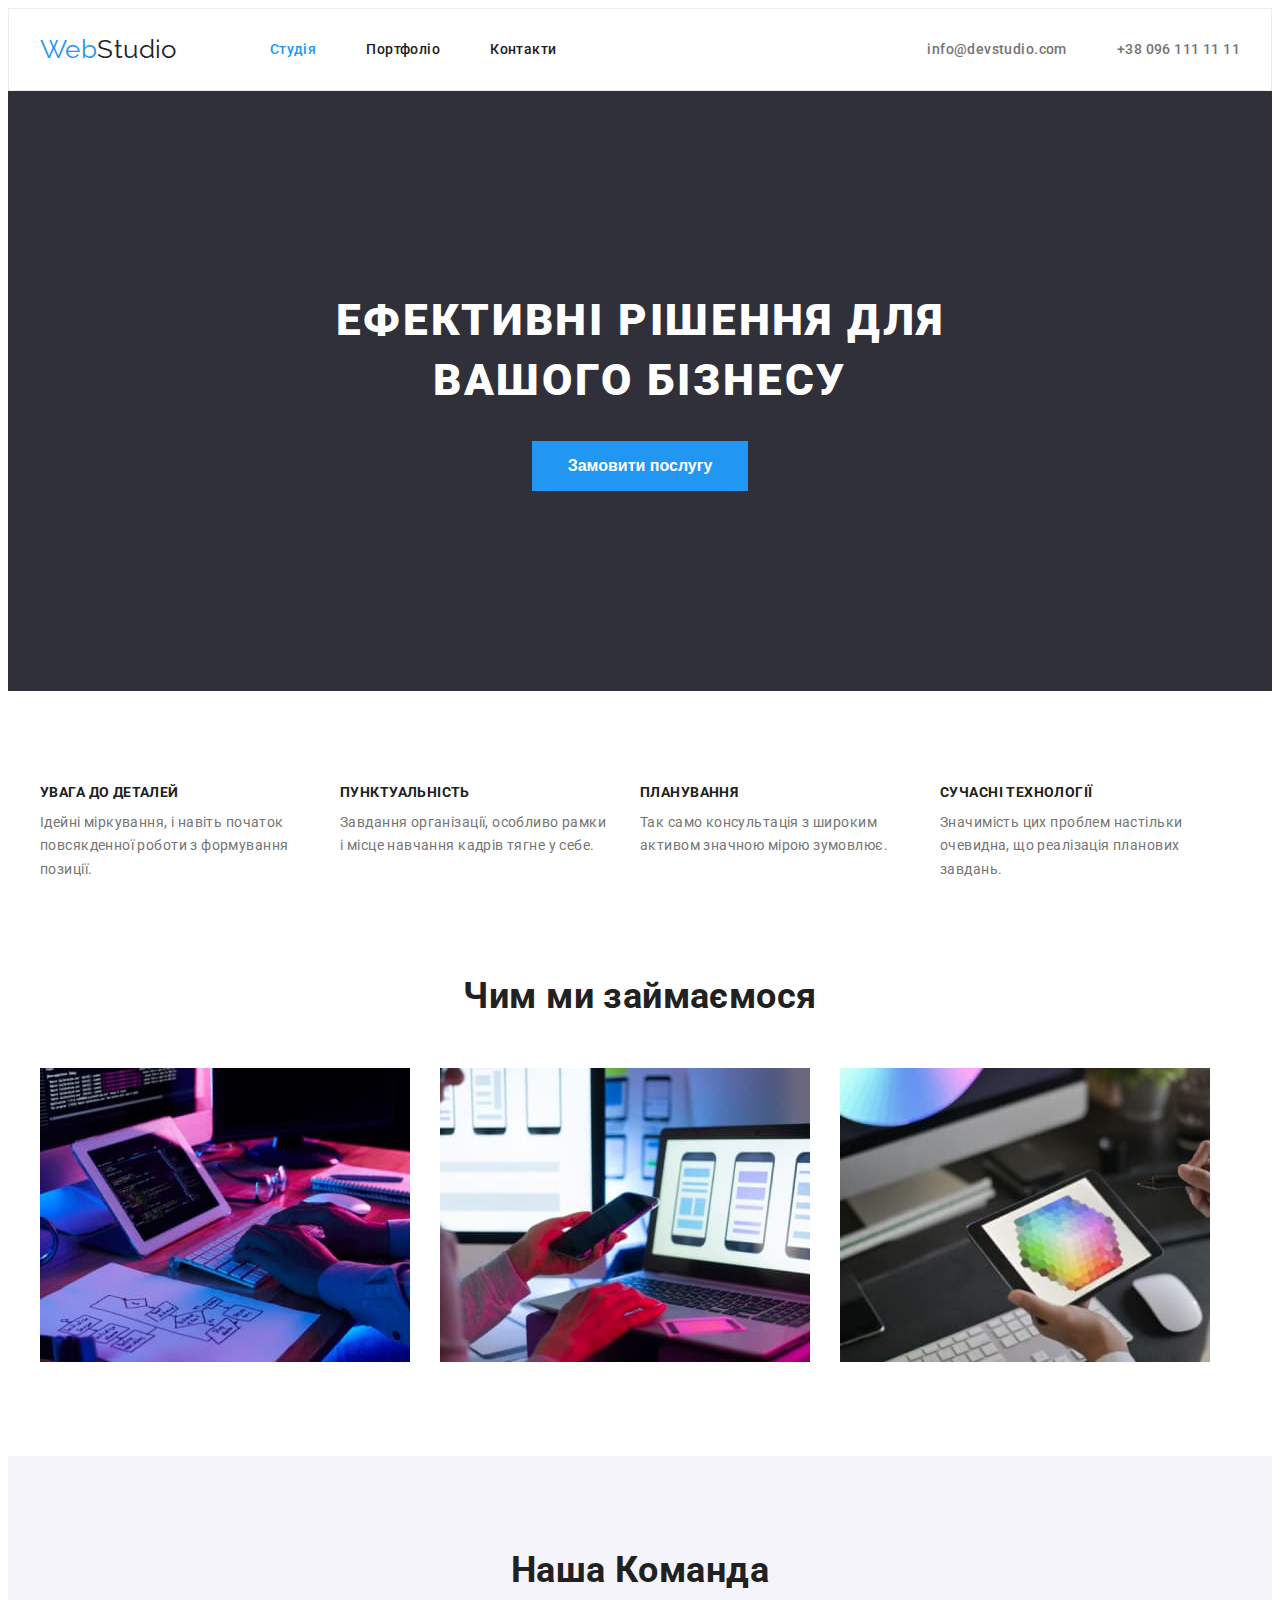
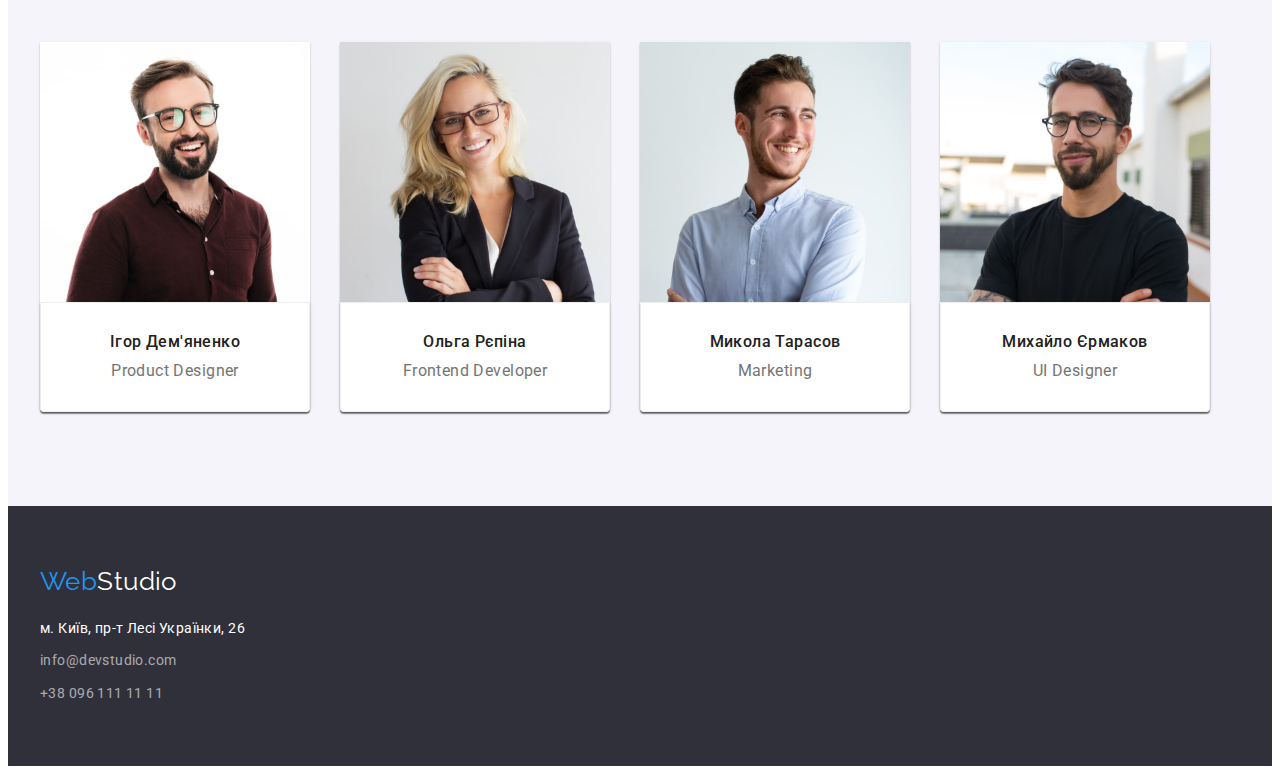
==== index.html @ eb2e236a "initial commit" ====
<!DOCTYPE html>
<html lang="uk">

<head>
  <meta charset="UTF-8" />
  <meta http-equiv="X-UA-Compatible" content="IE=edge" />
  <meta name="viewport" content="width=device-width, initial-scale=1.0" />
  <title>WebStudio</title>
  <link rel="preconnect" href="https://fonts.googleapis.com">
  <link rel="preconnect" href="https://fonts.gstatic.com" crossorigin>
  <link
    href="https://fonts.googleapis.com/css2?family=Raleway:wght@700&family=Roboto:wght@400;500;700;900&display=swap"
    rel="stylesheet">
  <link rel="stylesheet"
    href="https://cdnjs.cloudflare.com/ajax/libs/modern-normalize/1.1.0/modern-normalize.min.css"
    integrity="sha512-wpPYUAdjBVSE4KJnH1VR1HeZfpl1ub8YT/NKx4PuQ5NmX2tKuGu6U/JRp5y+Y8XG2tV+wKQpNHVUX03MfMFn9Q=="
    crossorigin="anonymous" referrerpolicy="no-referrer" />
  <link rel="stylesheet" href="./css/styles.css" />
</head>

<body>
  <header class="header">
    <div class="container header-container">
      <nav class="navigations">

        <a class="logo-header link" href="./index.html"> <span
            class="logo-accent link">Web</span>Studio</a>

        <ul class="site-nav list">

          <li class="item"><a class="nav-link link current"
              href="./index.html">Студія</a>
          </li>

          <li class="item"><a class="nav-link link"
              href="./portfolio.html">Портфоліо</a>
          </li>

          <li class="item"><a class="nav-link link" href="">Контакти</a>
          </li>

        </ul>

      </nav>

      <ul class="contactlist list">

        <li class="item"><a class="contact-link-header link"
            href="mailto:info@devstudio.com">info@devstudio.com</a></li>
        <li class="item"><a class="contact-link-header link"
            href="tel:+380961111111">+38 096 111 11 11</a></li>
      </ul>
    </div>
  </header>


  <main>
    <section class="section hero">

      <div class="container">
        <h1 class="hero-title">Ефективні рішення для вашого бізнесу</h1>
        <button class="hero-button" type="button">Замовити послугу</button>
    </section>
    </div>

    <section class="section features">

      <div class="container">
        <h2 class="visually-hidden">Особливості</h2>

        <ul class="features-list list">
          <li class="item">
            <h3 class="features-title">УВАГА ДО ДЕТАЛЕЙ</h3>
            <p class="features-text">Ідейні міркування, і навіть початок
              повсякденної роботи з формування позиції.</p>
          </li>
          <li class="item">
            <h3 class="features-title">ПУНКТУАЛЬНІСТЬ</h3>
            <p class="features-text">Завдання організації, особливо рамки і
              місце
              навчання кадрів тягне у себе.</p>
          </li>
          <li class="item">
            <h3 class="features-title">ПЛАНУВАННЯ</h3>
            <p class="features-text">Так само консультація з широким активом
              значною мірою зумовлює.</p>
          </li>
          <li class="item">
            <h3 class="features-title">СУЧАСНІ ТЕХНОЛОГІЇ</h3>
            <p class="features-text">Значимість цих проблем настільки очевидна,
              що
              реалізація планових завдань.</p>
          </li>
        </ul>
      </div>
    </section>

    <section class="section about">
      <div class="container">
        <h2 class="section-title">Чим ми займаємося</h2>

        <ul class="about-list list">
          <li class="item">
            <img src="./images/programer-working.jpg" width="370" height="294"
              alt="Програміст працює" />
          </li>

          <li class="item">
            <img src="./images/designers.jpg" width="370" height="294"
              alt="Людина сидить з телефоном" />
          </li>

          <li class="item">
            <img src="./images/creative-artist.jpg" width="370" height="294"
              alt="Дизайнер обирає колір" />
          </li>
        </ul>
      </div>
    </section>

    <section class="section team">
      <div class="container">
        <h2 class="section-title">Наша Команда</h2>
        <ul class="team-list list">
          <li class="item">
            <img src="./images/Product_Designer.jpg" width="270"
              alt="Фото Product Designer" />
            <div class="team-card">
              <h3 class="team-name">Ігор Дем'яненко</h3>
              <p class="proffesion-text">Product Designer</p>
            </div>
          </li>
          <li class="item">
            <img src="./images/Frontend_Developer.jpg" width="270"
              alt="Фото Frontend Developer" />
            <div class="team-card">
              <h3 class="team-name">Ольга Рєпіна</h3>
              <p class="proffesion-text">Frontend Developer</p>
            </div>
          </li>
          <li class="item">
            <img src="./images/Marketing.jpg" width="270"
              alt="Фото Marketing" />
            <div class="team-card">
              <h3 class="team-name">Микола Тарасов</h3>
              <p class="proffesion-text">Marketing</p>
            </div>
          </li>
          <li class="item">
            <img src="./images/UI_Designer.jpg" width="270"
              alt="Фото UI Designer" />
            <div class="team-card">
              <h3 class="team-name">Михайло Єрмаков</h3>
              <p class="proffesion-text">UI Designer</p>
            </div>
          </li>
        </ul>
      </div>
    </section>
  </main>

  <footer class="footer">
    <div class="container">
      <a class="logo-accent link" href="./index.html">Web<span
          class="logo-footer">Studio</span></a>
      <a class="footer-adress link" href="https://goo.gl/maps/vgMvrfZ8H3LoSUB27"
        target="_blank" rel="noopener noreferrer">м. Київ, пр-т Лесі Українки,
        26</a>
      <ul class="footer-list list">
        <li class="footer-item"><a class="contactlink-footer link"
            href="mailto:info@devstudio.com">info@devstudio.com</a></li>
        <li class="footer-item"><a class="contactlink-footer link"
            href="tel:+380961111111">+38 096
            111 11 11</a></li>
      </ul>
    </div>
  </footer>
</body>

</html>
---- css/styles.css ----
:root {
    --main-color: #212121;
    --secondary-color: #757575;
    --accent-color: #2196F3;
    --white-color: #FFFFFF;
    --background-color: #F5F5F5;
}

p,
h1,
h2,
h3,
h4,
h5,
h6 {
    margin: 0;
    padding-left: 0;
}

ul,
ol {
    margin: 0;
    padding-left: 0;
}

img {
    display: block;
    max-width: 100%;
    height: auto;
}

body {
    font-family: 'Roboto', sans-serif;
    font-size: 14px;
    letter-spacing: 0.03em;
    color: var(--main-color);
    background-color: var(--white-color);
}



.list {
    list-style: none;

}

.link {
    text-decoration: none;
}


.container {
    width: 1200px;
    padding: 0 15px;
    margin: 0 auto;
}

.section {
    padding-top: 94px;
    padding-bottom: 94px;
}

.section-title {
    text-align: center;
    font-size: 36px;
    line-height: 1.16;
    margin-bottom: 50px;
}

.site-nav .current {
    color: var(--accent-color);
}

.site-nav .link:hover,
.site-nav .link:focus {
    color: var(--accent-color);
}

.contactlink-header:hover,
.contactlink-header:focus {
    color: var(--accent-color);
}

.contactlink-footer:hover,
.contactlink-footer:focus {
    color: var(--accent-color);
}


/* Logo */

.logo-header {
    font-family: 'Raleway', sans-serif;
    font-size: 26px;
    line-height: 1.19;
    color: var(--main-color);
}

.logo-accent {
    font-family: 'Raleway', sans-serif;
    font-size: 26px;
    line-height: 1.19;
    color: var(--accent-color);
}


.logo-footer {

    color: var(--white-color);
}




/* Navigation*/

.navigations {
    display: flex;
    align-items: center;
}

.header-container {
    display: flex;
    align-items: center;
}

.header {
    padding: 25px 0;
    background-color: var(--white-color);
    border: 1px solid #ECECEC;
}

.site-nav {
    display: flex;
    justify-content: center;
    margin-left: 93px;
}

.site-nav .item {
    margin-right: 50px;

}

.site-nav .item:last-child {
    margin: 0;
}

.contactlist {
    display: flex;
    margin-left: auto;
}

.contactlist .item+.item {
    margin-left: 50px;
}

.nav-link {
    font-weight: 500;
    line-height: 1.14;
    color: var(--main-color);
    padding-top: 10px;
    padding-bottom: 10px;
}


.contact-link-header {
    font-weight: 500;
    line-height: 1.14;
    color: var(--secondary-color);
}

/* footer*/



.footer {
    padding-top: 60px;
    padding-bottom: 60px;
    background-color: #2F303A;

}

.footer-adress {
    display: block;
    margin-top: 20px;

    font-style: normal;
    line-height: 1.71;
    color: var(--white-color);
}

.footer-item:last-child {
    margin-top: 9px;
}

.footer-list {
    margin-top: 9px;
}




.contactlink-footer {
    line-height: 1.71;
    color: rgba(255, 255, 255, 0.6);

}


/* Hero */

.hero {
    padding-top: 200px;
    padding-bottom: 200px;
    text-align: center;
    background-color: #2F303A;
}


.hero-title {
    width: 696px;
    margin: 0 auto 30px;
    font-weight: 900;
    font-size: 44px;
    line-height: 1.36;
    letter-spacing: 0.06em;
    text-transform: uppercase;
    color: var(--white-color);
}

.hero-button {
    width: 216px;
    height: 50px;
    font-weight: 700;
    font-size: 16px;
    line-height: 1.87;
    cursor: pointer;
    border: none;
    color: var(--white-color);
    background-color: var(--accent-color);
}

.hero-button:focus,
.hero-button:hover {
    background-color: #188CE8
}

/* features */


.features-list {
    display: flex;

}


.features-list .item {
    max-width: 270px;
    margin-right: 30px;

}

.features-list .item:last-child {
    margin: 0;
}


.features-title {
    font-size: 14px;
    line-height: 1.14;
    text-transform: uppercase;
}

.features-text {
    margin-top: 10px;
    line-height: 1.71;
    color: var(--secondary-color);
}

/* About */

.about {
    padding-top: 0;
}

.about-list {
    display: flex;
}

.about-list .item {
    margin-right: 30px;
}

.about-list .item:last-child {
    margin: 0;
}

/* Section Team */

.team {
    background-color: #F5F4FA;
}



.team-list {
    display: flex;
}

.team-list .item {
    margin-right: 30px;
    background-color: var(--white-color);
    box-shadow: 0px 1px 3px rgba(0, 0, 0, 0.12), 0px 1px 1px rgba(0, 0, 0, 0.14), 0px 2px 1px rgba(0, 0, 0, 0.2);
    border-radius: 0px 0px 4px 4px;

}

.team-list .item:last-child {
    margin: 0;
}



.team-card {
    padding-top: 30px;
    padding-bottom: 30px;
    max-width: 270px;
    border: 1px solid #EEEEEE;
    box-shadow: 0px 1px 3px rgba(0, 0, 0, 0.12), 0px 1px 1px rgba(0, 0, 0, 0.14), 0px 2px 1px rgba(0, 0, 0, 0.2);
    border-radius: 0px 0px 4px 4px;

}

.team-name {
    font-weight: 500;
    font-size: 16px;
    line-height: 1.18;
    text-align: center;
}

.proffesion-text {
    margin-top: 10px;
    font-size: 16px;
    line-height: 1.18;
    text-align: center;
    color: var(--secondary-color);
}


/* Portfolio */



.portfolio-cards {
    display: flex;
    flex-wrap: wrap;
}

.portfolio-card {
    padding: 20px 24px;
    border: 1px solid #EEEEEE;

}

.portfolio-item {
    margin-right: 30px;
    margin-bottom: 30px;
}

.portfolio-item:nth-child(3n) {
    margin-right: 0;
}

.portfolio-item:nth-last-child(-n+3) {
    margin-bottom: 0;
}

.list-buttons {
    display: flex;
    justify-content: center;
    margin-bottom: 50px;
}

.list-buttons .item:nth-child(-n +4) {
    margin-right: 8px;
}

.filter-btn {
    padding: 6px 22px;
    font-weight: 500;
    font-size: 16px;
    line-height: 1.62;
    cursor: pointer;
    border: none;
}

.btn-all {
    padding: 6px 25px;
}

.filter-btn:hover,
.filter-btn:focus {
    color: var(--white-color);
    background-color: var(--accent-color);
}

.portfolio-title {
    font-size: 18px;
    line-height: 2;
    letter-spacing: 0.06em;
}


.portfolio-text {
    margin-top: 4px;
    font-size: 16px;
    line-height: 1.87;
    color: var(--secondary-color);
}

.visually-hidden {
    position: absolute;
    white-space: nowrap;
    width: 1px;
    height: 1px;
    overflow: hidden;
    border: 0;
    padding: 0;
    clip: rect(0 0 0 0);
    clip-path: inset(50%);
    margin: -1px;
}
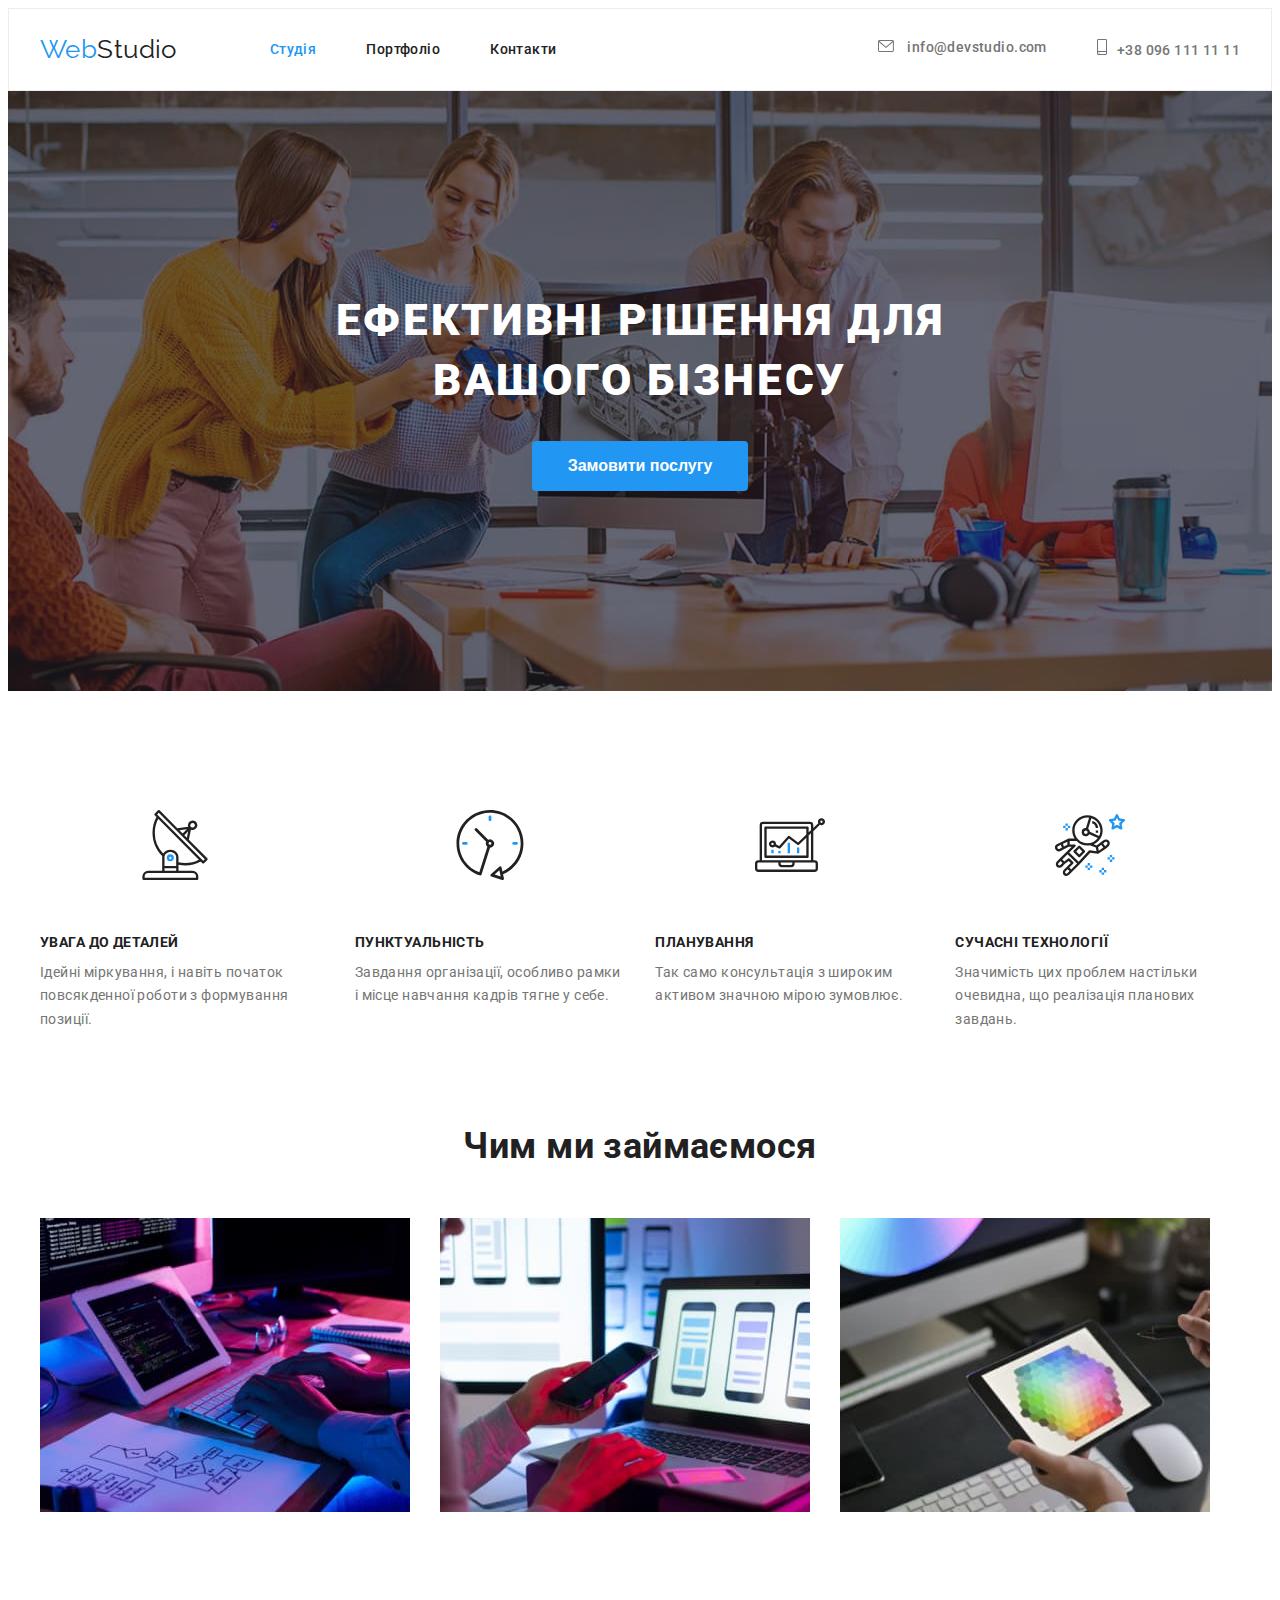
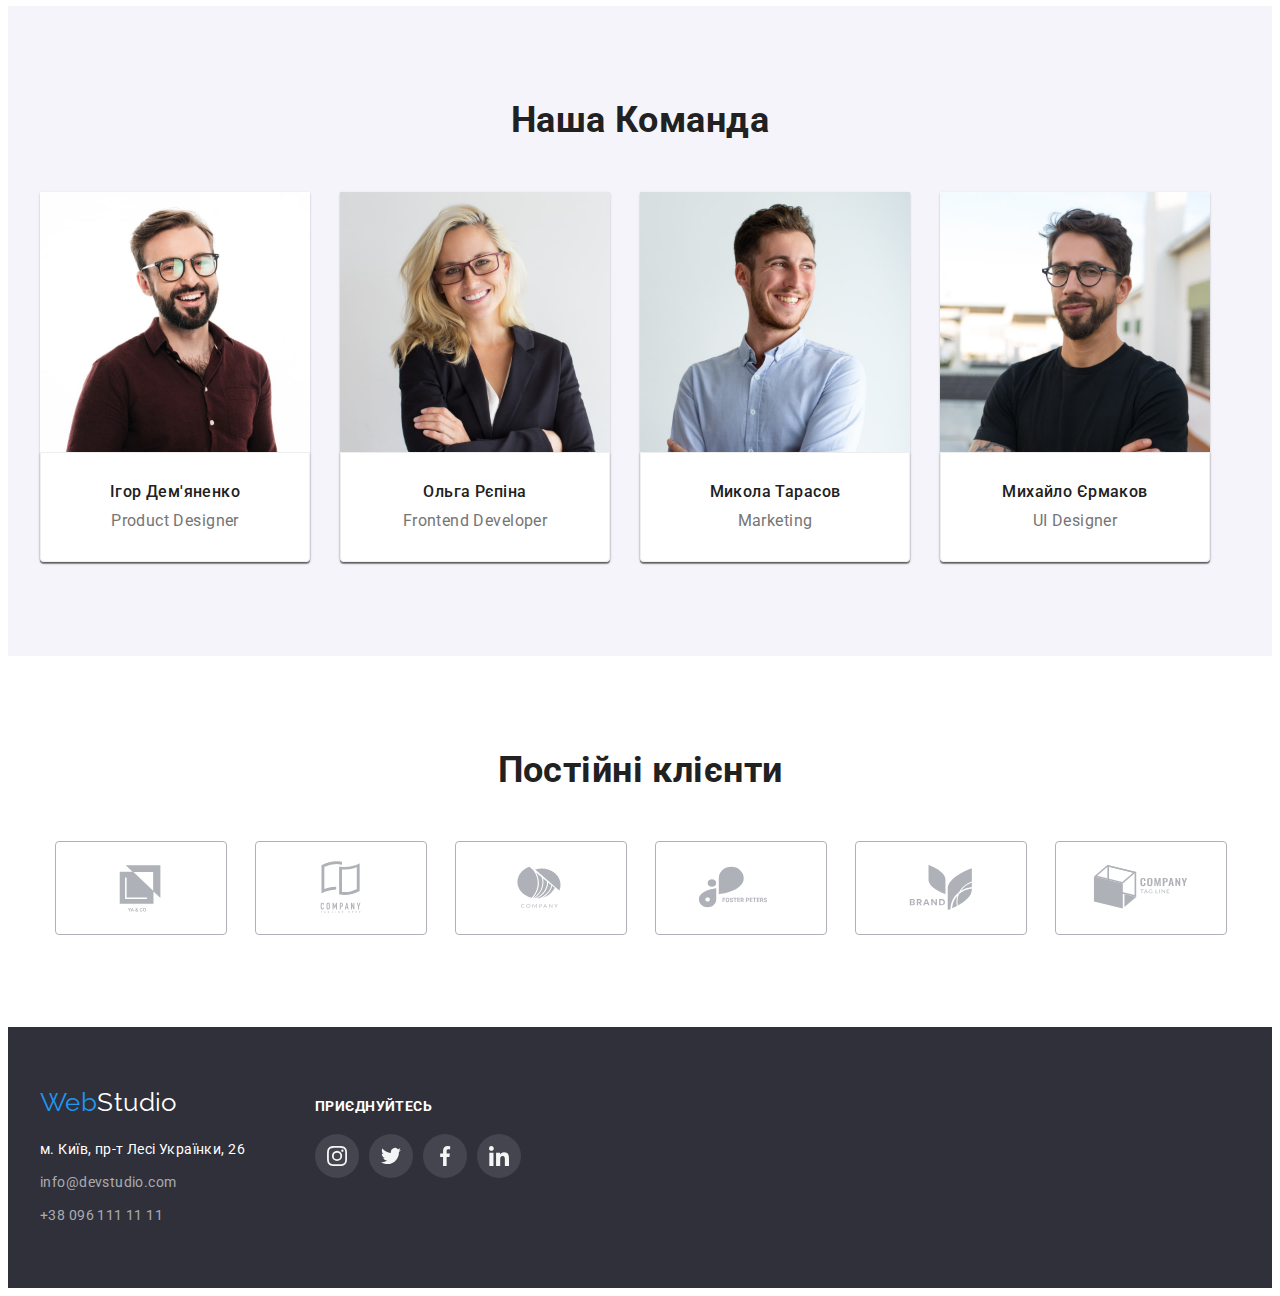
==== commit 3aacd8a1: "hw 04 compled" ====
--- a/index.html
+++ b/index.html
@@ -46,9 +46,16 @@
       <ul class="contactlist list">
 
         <li class="item"><a class="contact-link-header link"
-            href="mailto:info@devstudio.com">info@devstudio.com</a></li>
+            href="mailto:info@devstudio.com"> <svg class="header-icon"
+              height="12" width="16">
+              <use href="./images/symbol-defs.svg#icon-envelope"></use>
+            </svg>
+            info@devstudio.com</a></li>
         <li class="item"><a class="contact-link-header link"
-            href="tel:+380961111111">+38 096 111 11 11</a></li>
+            href="tel:+380961111111"> <svg class="header-icon" width="10"
+              height="16">
+              <use href="./images/symbol-defs.svg#icon-smartphone"></use>
+            </svg>+38 096 111 11 11</a></li>
       </ul>
     </div>
   </header>
@@ -57,7 +64,7 @@
   <main>
     <section class="section hero">
 
-      <div class="container">
+      <div class="container ">
         <h1 class="hero-title">Ефективні рішення для вашого бізнесу</h1>
         <button class="hero-button" type="button">Замовити послугу</button>
     </section>
@@ -69,29 +76,51 @@
         <h2 class="visually-hidden">Особливості</h2>
 
         <ul class="features-list list">
-          <li class="item">
+          <li class="features-item">
+            <div class="feature-box">
+              <svg class="feature-icon">
+                <use href="./images/symbol-defs.svg#icon-antenna"></use>
+              </svg>
+            </div>
             <h3 class="features-title">УВАГА ДО ДЕТАЛЕЙ</h3>
             <p class="features-text">Ідейні міркування, і навіть початок
               повсякденної роботи з формування позиції.</p>
           </li>
-          <li class="item">
+          <li class="features-item">
+            <div class="feature-box">
+              <svg class="feature-icon">
+                <use href="./images/symbol-defs.svg#icon-clock"></use>
+              </svg>
+            </div>
             <h3 class="features-title">ПУНКТУАЛЬНІСТЬ</h3>
             <p class="features-text">Завдання організації, особливо рамки і
               місце
               навчання кадрів тягне у себе.</p>
           </li>
-          <li class="item">
+          <li class="features-item">
+
+            <div class="feature-box">
+              <svg class="feature-icon">
+                <use href="./images/symbol-defs.svg#icon-diagram"></use>
+              </svg>
+            </div>
             <h3 class="features-title">ПЛАНУВАННЯ</h3>
             <p class="features-text">Так само консультація з широким активом
               значною мірою зумовлює.</p>
           </li>
-          <li class="item">
+          <li class="features-item">
+            <div class="feature-box">
+              <svg class="feature-icon">
+                <use href="./images/symbol-defs.svg#icon-astronaut"></use>
+              </svg>
+            </div>
             <h3 class="features-title">СУЧАСНІ ТЕХНОЛОГІЇ</h3>
             <p class="features-text">Значимість цих проблем настільки очевидна,
               що
               реалізація планових завдань.</p>
           </li>
         </ul>
+        </ul>
       </div>
     </section>
 
@@ -127,7 +156,7 @@
               alt="Фото Product Designer" />
             <div class="team-card">
               <h3 class="team-name">Ігор Дем'яненко</h3>
-              <p class="proffesion-text">Product Designer</p>
+              <p class="profession-text">Product Designer</p>
             </div>
           </li>
           <li class="item">
@@ -135,7 +164,7 @@
               alt="Фото Frontend Developer" />
             <div class="team-card">
               <h3 class="team-name">Ольга Рєпіна</h3>
-              <p class="proffesion-text">Frontend Developer</p>
+              <p class="profession-text">Frontend Developer</p>
             </div>
           </li>
           <li class="item">
@@ -143,7 +172,7 @@
               alt="Фото Marketing" />
             <div class="team-card">
               <h3 class="team-name">Микола Тарасов</h3>
-              <p class="proffesion-text">Marketing</p>
+              <p class="profession-text">Marketing</p>
             </div>
           </li>
           <li class="item">
@@ -151,29 +180,126 @@
               alt="Фото UI Designer" />
             <div class="team-card">
               <h3 class="team-name">Михайло Єрмаков</h3>
-              <p class="proffesion-text">UI Designer</p>
-            </div>
-          </li>
-        </ul>
-      </div>
-    </section>
+              <p class="profession-text">UI Designer</p>
+            </div>
+          </li>
+        </ul>
+      </div>
+    </section>
+
+    <section class="section clients">
+      <div class="container clients-container">
+        <h2 class="section-title">Постійні клієнти</h2>
+        <ul class="clients-list list">
+          <li class="clients-item ">
+            <a href="" class="clients-link">
+              <svg class="clients-logo">
+                <use href="/images/symbol-defs.svg#icon-ya-co"></use>
+              </svg>
+            </a>
+          </li>
+          <li class="clients-item">
+            <a href="" class="clients-link">
+              <svg class="clients-logo">
+                <use href="./images/symbol-defs.svg#icon-company-a"></use>
+              </svg>
+            </a>
+          </li>
+          <li class="clients-item">
+            <a href="" class="clients-link">
+              <svg class="clients-logo">
+                <use href="./images/symbol-defs.svg#icon-company-b"></use>
+              </svg>
+            </a>
+          </li>
+          <li class="clients-item">
+            <a href="" class="clients-link">
+              <svg class="clients-logo">
+                <use href="./images/symbol-defs.svg#icon-foster"></use>
+              </svg>
+            </a>
+          </li>
+          <li class="clients-item">
+            <a href="" class="clients-link">
+              <svg class="clients-logo">
+                <use href="./images/symbol-defs.svg#icon-brand"></use>
+              </svg>
+            </a>
+          </li>
+          <li class="clients-item">
+            <a href="" class="clients-link">
+              <svg class="clients-logo">
+                <use href="./images/symbol-defs.svg#icon-cube"></use>
+              </svg>
+            </a>
+          </li>
+        </ul>
+      </div>
+    </section>
+
   </main>
 
   <footer class="footer">
-    <div class="container">
-      <a class="logo-accent link" href="./index.html">Web<span
-          class="logo-footer">Studio</span></a>
-      <a class="footer-adress link" href="https://goo.gl/maps/vgMvrfZ8H3LoSUB27"
-        target="_blank" rel="noopener noreferrer">м. Київ, пр-т Лесі Українки,
-        26</a>
-      <ul class="footer-list list">
-        <li class="footer-item"><a class="contactlink-footer link"
-            href="mailto:info@devstudio.com">info@devstudio.com</a></li>
-        <li class="footer-item"><a class="contactlink-footer link"
-            href="tel:+380961111111">+38 096
-            111 11 11</a></li>
-      </ul>
+    <div class="container footer-container">
+      <div class="footer-box">
+        <a class="logo-accent link" href="./index.html">Web<span
+            class="logo-footer">Studio</span></a>
+        <a class="footer-adress link"
+          href="https://goo.gl/maps/vgMvrfZ8H3LoSUB27" target="_blank"
+          rel="noopener noreferrer">м. Київ, пр-т Лесі Українки,
+          26</a>
+        <ul class="footer-list list">
+          <li class="footer-item"><a class="contactlink-footer link"
+              href="mailto:info@devstudio.com">info@devstudio.com</a>
+          </li>
+          <li class="footer-item"><a class="contactlink-footer link"
+              href="tel:+380961111111">+38 096
+              111 11 11</a></li>
+        </ul>
+      </div>
+      <div class="join">
+        <h3 class="join-title">Приєднуйтесь</h3>
+        <ul class="join-list list">
+          <li class="join-item">
+            <a href="" class="join-link">
+              <svg class="join-icon">
+                <use href="./images/symbol-defs.svg#icon-instagram">
+                </use>
+              </svg>
+            </a>
+          </li>
+          <li class="join-item">
+            <a href="" class="join-link">
+              <svg class="join-icon">
+                <use href="./images/symbol-defs.svg#icon-twitter">
+                </use>
+              </svg>
+            </a>
+          </li>
+          <li class="join-item">
+            <a href="" class="join-link">
+              <svg class="join-icon">
+                <use href="./images/symbol-defs.svg#icon-facebook">
+                </use>
+              </svg>
+            </a>
+          </li>
+          <li class="join-item">
+            <a href="" class="join-link">
+              <svg class="join-icon">
+                <use href="./images/symbol-defs.svg#icon-linkedin">
+                </use>
+              </svg>
+            </a>
+          </li>
+        </ul>
+
+      </div>
+
     </div>
+
+
+
   </footer>
 </body>
 
--- a/css/styles.css
+++ b/css/styles.css
@@ -76,10 +76,7 @@
     color: var(--accent-color);
 }
 
-.contactlink-header:hover,
-.contactlink-header:focus {
-    color: var(--accent-color);
-}
+
 
 .contactlink-footer:hover,
 .contactlink-footer:focus {
@@ -136,19 +133,13 @@
     margin-left: 93px;
 }
 
-.site-nav .item {
+.site-nav .item:not(:last-child) {
     margin-right: 50px;
 
 }
 
-.site-nav .item:last-child {
-    margin: 0;
-}
-
-.contactlist {
-    display: flex;
-    margin-left: auto;
-}
+
+
 
 .contactlist .item+.item {
     margin-left: 50px;
@@ -162,11 +153,27 @@
     padding-bottom: 10px;
 }
 
+.contactlist {
+    display: flex;
+    margin-left: auto;
+}
 
 .contact-link-header {
     font-weight: 500;
     line-height: 1.14;
     color: var(--secondary-color);
+}
+
+.header-icon {
+    margin-right: 10px;
+    fill: currentColor;
+}
+
+
+.contact-link-header:hover,
+.contact-link-header:focus {
+    color: var(--accent-color);
+    fill: var(--accent-color);
 }
 
 /* footer*/
@@ -214,8 +221,11 @@
     padding-bottom: 200px;
     text-align: center;
     background-color: #2F303A;
-}
-
+    background-image: linear-gradient(to right, rgba(47, 48, 58, 0.4), rgba(47, 48, 58, 0.4)), url("../images/hero-background.jpg");
+    background-repeat: no-repeat;
+    background-position: center;
+
+}
 
 .hero-title {
     width: 696px;
@@ -236,6 +246,7 @@
     line-height: 1.87;
     cursor: pointer;
     border: none;
+    border-radius: 4px;
     color: var(--white-color);
     background-color: var(--accent-color);
 }
@@ -250,22 +261,30 @@
 
 .features-list {
     display: flex;
-
-}
-
-
-.features-list .item {
-    max-width: 270px;
+}
+
+.features-item:not(:last-child) {
     margin-right: 30px;
-
-}
-
-.features-list .item:last-child {
-    margin: 0;
+}
+
+
+.feature-box {
+    display: flex;
+    justify-content: center;
+    align-items: center;
+    width: 270px;
+    height: 120px;
+}
+
+
+.feature-icon {
+    width: 70px;
+    height: 70px;
 }
 
 
 .features-title {
+    margin-top: 30px;
     font-size: 14px;
     line-height: 1.14;
     text-transform: uppercase;
@@ -338,7 +357,7 @@
     text-align: center;
 }
 
-.proffesion-text {
+.profession-text {
     margin-top: 10px;
     font-size: 16px;
     line-height: 1.18;
@@ -347,33 +366,52 @@
 }
 
 
+/* Clients */
+
+
+.clients-list {
+    display: flex;
+    justify-content: center;
+    align-items: center;
+}
+
+.clients-item:not(:last-child) {
+    margin-right: 30px;
+}
+
+.clients-item {
+    width: 170px;
+    height: 92px;
+}
+
+.clients-link {
+    display: flex;
+    justify-content: center;
+    align-items: center;
+    width: 100%;
+    height: 100%;
+
+    border: 1px solid #AFB1B8;
+    border-radius: 4px;
+    fill: #AFB1B8;
+}
+
+.client-link:hover,
+.client-link:focus {
+    border: 1px solid var(--accent-color);
+}
+
+.clients-link:hover,
+.clients-link:focus {
+    fill: var(--accent-color);
+}
+
+.clients-logo {
+    width: 106px;
+    height: 60px;
+}
+
 /* Portfolio */
-
-
-
-.portfolio-cards {
-    display: flex;
-    flex-wrap: wrap;
-}
-
-.portfolio-card {
-    padding: 20px 24px;
-    border: 1px solid #EEEEEE;
-
-}
-
-.portfolio-item {
-    margin-right: 30px;
-    margin-bottom: 30px;
-}
-
-.portfolio-item:nth-child(3n) {
-    margin-right: 0;
-}
-
-.portfolio-item:nth-last-child(-n+3) {
-    margin-bottom: 0;
-}
 
 .list-buttons {
     display: flex;
@@ -392,11 +430,9 @@
     line-height: 1.62;
     cursor: pointer;
     border: none;
-}
-
-.btn-all {
-    padding: 6px 25px;
-}
+    border-radius: 4px;
+}
+
 
 .filter-btn:hover,
 .filter-btn:focus {
@@ -404,10 +440,51 @@
     background-color: var(--accent-color);
 }
 
+
+.portfolio-item:hover {
+    box-shadow: 0px 1px 1px rgba(0, 0, 0, 0.12),
+        0px 4px 4px rgba(0, 0, 0, 0.06),
+        1px 4px 6px rgba(0, 0, 0, 0.16);
+}
+
+.portfolio-lin .link:hover {
+    box-shadow: 0px 1px 1px rgba(0, 0, 0, 0.12),
+        0px 4px 4px rgba(0, 0, 0, 0.06),
+        1px 4px 6px rgba(0, 0, 0, 0.16);
+}
+
+.portfolio-cards {
+    display: flex;
+    flex-wrap: wrap;
+    gap: 30px;
+}
+
+.portfolio-card {
+    padding: 20px 24px;
+}
+
+.portfolio-item {
+    /* margin-right: 30px;
+    margin-bottom: 30px; */
+    width: calc((100% - 60px)/3);
+    border: 1px solid #EEEEEE;
+}
+
+/* .portfolio-item:nth-child(3n) {
+    margin-right: 0;
+
+}
+
+.portfolio-item:nth-last-child(-n+3) {
+    margin-bottom: 0;
+} */
+
+
 .portfolio-title {
     font-size: 18px;
     line-height: 2;
     letter-spacing: 0.06em;
+    color: var(--main-color);
 }
 
 
@@ -429,4 +506,61 @@
     clip: rect(0 0 0 0);
     clip-path: inset(50%);
     margin: -1px;
+}
+
+.footer-container {
+    display: flex;
+    align-items: baseline;
+}
+
+.join {
+    margin-left: 70px;
+}
+
+.join-title {
+    margin-bottom: 20px;
+
+    font-weight: 700;
+    font-size: 14px;
+    line-height: 16px;
+    letter-spacing: 0.03em;
+    text-transform: uppercase;
+
+    color: #FFFFFF;
+}
+
+.join-list {
+    width: 206px;
+    height: 44px;
+
+    display: flex;
+}
+
+.join-item:not(:last-child) {
+    margin-right: 10px;
+}
+
+.join-link {
+    width: 44px;
+    height: 44px;
+
+    border-radius: 50%;
+    background-color: rgba(255, 255, 255, 0.1);
+    ;
+
+    display: flex;
+    align-items: center;
+    justify-content: center;
+    color: var(--background-color);
+}
+
+.join-link:hover,
+.join-link:focus {
+    background-color: var(--accent-color);
+}
+
+.join-icon {
+    width: 20px;
+    height: 20px;
+    fill: currentColor;
 }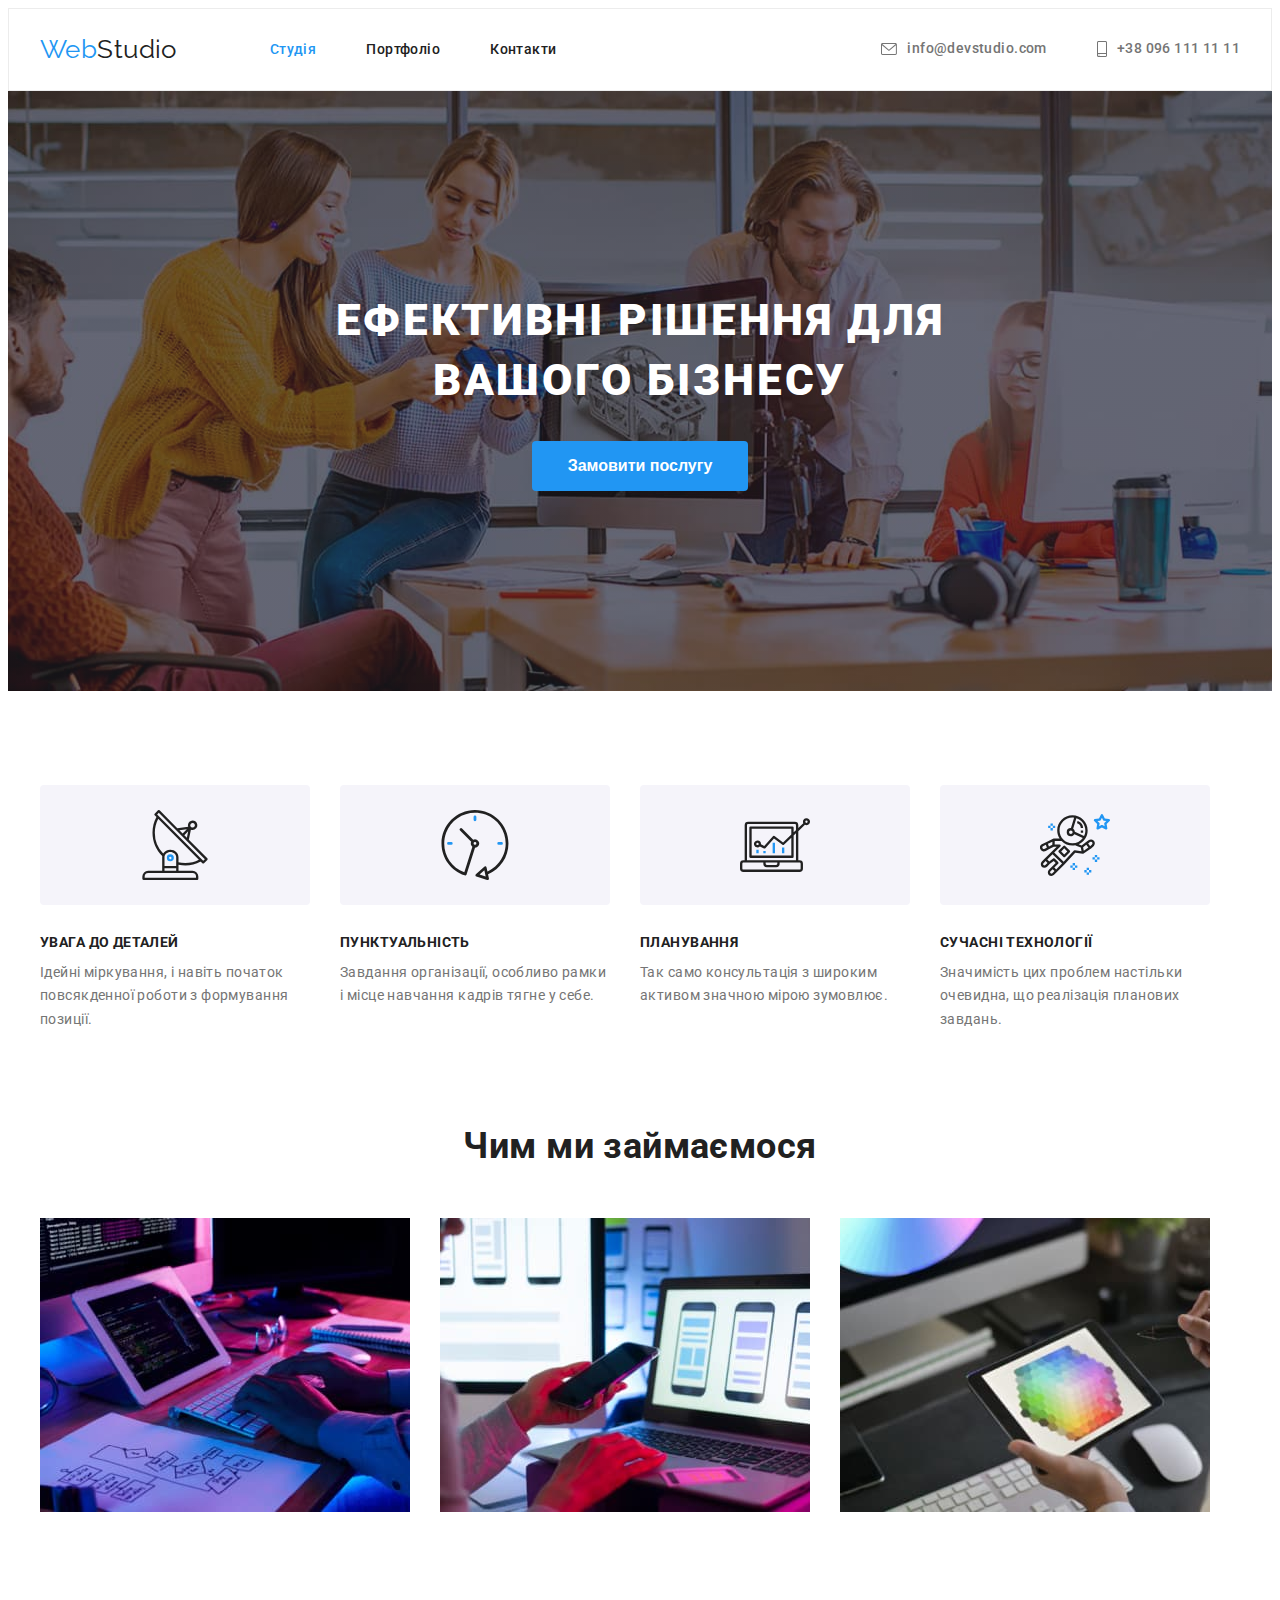
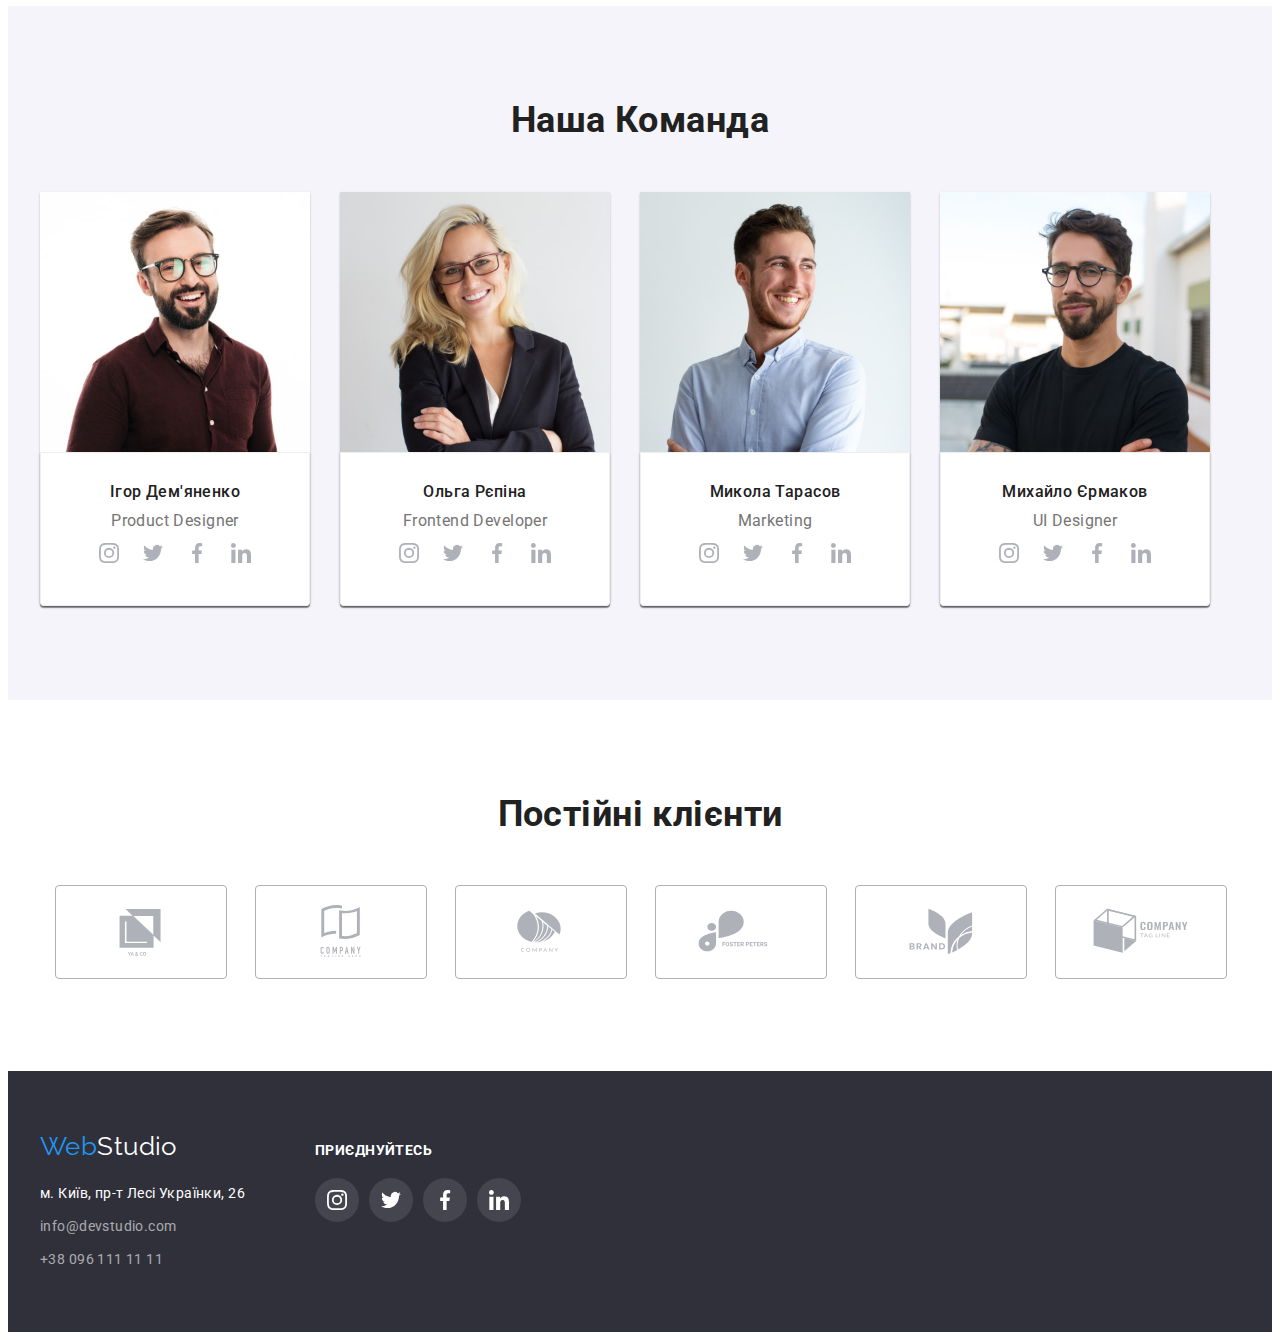
==== commit 2bffae56: "доробив" ====
--- a/index.html
+++ b/index.html
@@ -77,7 +77,7 @@
 
         <ul class="features-list list">
           <li class="features-item">
-            <div class="feature-box">
+            <div class="feature-container">
               <svg class="feature-icon">
                 <use href="./images/symbol-defs.svg#icon-antenna"></use>
               </svg>
@@ -87,7 +87,7 @@
               повсякденної роботи з формування позиції.</p>
           </li>
           <li class="features-item">
-            <div class="feature-box">
+            <div class="feature-container">
               <svg class="feature-icon">
                 <use href="./images/symbol-defs.svg#icon-clock"></use>
               </svg>
@@ -99,7 +99,7 @@
           </li>
           <li class="features-item">
 
-            <div class="feature-box">
+            <div class="feature-container">
               <svg class="feature-icon">
                 <use href="./images/symbol-defs.svg#icon-diagram"></use>
               </svg>
@@ -109,7 +109,7 @@
               значною мірою зумовлює.</p>
           </li>
           <li class="features-item">
-            <div class="feature-box">
+            <div class="feature-container">
               <svg class="feature-icon">
                 <use href="./images/symbol-defs.svg#icon-astronaut"></use>
               </svg>
@@ -136,7 +136,7 @@
 
           <li class="item">
             <img src="./images/designers.jpg" width="370" height="294"
-              alt="Людина сидить з телефоном" />
+              alt="Розробляється дизайн" />
           </li>
 
           <li class="item">
@@ -146,6 +146,8 @@
         </ul>
       </div>
     </section>
+
+    <!-- Section Team -->
 
     <section class="section team">
       <div class="container">
@@ -157,6 +159,36 @@
             <div class="team-card">
               <h3 class="team-name">Ігор Дем'яненко</h3>
               <p class="profession-text">Product Designer</p>
+              <ul class="team-socials-list list">
+                <li class="socials-item">
+                  <a href="#" class="social">
+                    <svg class="socials-logo" width="20px" height="20px">
+                      <use href="./images/symbol-defs.svg#icon-instagram"></use>
+                    </svg>
+                  </a>
+                </li>
+                <li class="socials-item">
+                  <a href="" class="social">
+                    <svg class="socials-logo" width="20px" height="20px">
+                      <use href="./images/symbol-defs.svg#icon-twitter"></use>
+                    </svg>
+                  </a>
+                </li>
+                <li class="socials-item">
+                  <a href="" class="social">
+                    <svg class="socials-logo" width="20px" height="20px">
+                      <use href="./images/symbol-defs.svg#icon-facebook"></use>
+                    </svg>
+                  </a>
+                </li>
+                <li class="socials-item">
+                  <a href="" class="social">
+                    <svg class="socials-logo" width="20px" height="20px">
+                      <use href="./images/symbol-defs.svg#icon-linkedin"></use>
+                    </svg>
+                  </a>
+                </li>
+              </ul>
             </div>
           </li>
           <li class="item">
@@ -165,6 +197,36 @@
             <div class="team-card">
               <h3 class="team-name">Ольга Рєпіна</h3>
               <p class="profession-text">Frontend Developer</p>
+              <ul class="team-socials-list list">
+                <li class="socials-item">
+                  <a href="#" class="social">
+                    <svg class="socials-logo" width="20px" height="20px">
+                      <use href="./images/symbol-defs.svg#icon-instagram"></use>
+                    </svg>
+                  </a>
+                </li>
+                <li class="socials-item">
+                  <a href="" class="social">
+                    <svg class="socials-logo" width="20px" height="20px">
+                      <use href="./images/symbol-defs.svg#icon-twitter"></use>
+                    </svg>
+                  </a>
+                </li>
+                <li class="socials-item">
+                  <a href="" class="social">
+                    <svg class="socials-logo" width="20px" height="20px">
+                      <use href="./images/symbol-defs.svg#icon-facebook"></use>
+                    </svg>
+                  </a>
+                </li>
+                <li class="socials-item">
+                  <a href="" class="social">
+                    <svg class="socials-logo" width="20px" height="20px">
+                      <use href="./images/symbol-defs.svg#icon-linkedin"></use>
+                    </svg>
+                  </a>
+                </li>
+              </ul>
             </div>
           </li>
           <li class="item">
@@ -173,6 +235,36 @@
             <div class="team-card">
               <h3 class="team-name">Микола Тарасов</h3>
               <p class="profession-text">Marketing</p>
+              <ul class="team-socials-list list">
+                <li class="socials-item">
+                  <a href="#" class="social">
+                    <svg class="socials-logo" width="20px" height="20px">
+                      <use href="./images/symbol-defs.svg#icon-instagram"></use>
+                    </svg>
+                  </a>
+                </li>
+                <li class="socials-item">
+                  <a href="" class="social">
+                    <svg class="socials-logo" width="20px" height="20px">
+                      <use href="./images/symbol-defs.svg#icon-twitter"></use>
+                    </svg>
+                  </a>
+                </li>
+                <li class="socials-item">
+                  <a href="" class="social">
+                    <svg class="socials-logo" width="20px" height="20px">
+                      <use href="./images/symbol-defs.svg#icon-facebook"></use>
+                    </svg>
+                  </a>
+                </li>
+                <li class="socials-item">
+                  <a href="" class="social">
+                    <svg class="socials-logo" width="20px" height="20px">
+                      <use href="./images/symbol-defs.svg#icon-linkedin"></use>
+                    </svg>
+                  </a>
+                </li>
+              </ul>
             </div>
           </li>
           <li class="item">
@@ -181,6 +273,36 @@
             <div class="team-card">
               <h3 class="team-name">Михайло Єрмаков</h3>
               <p class="profession-text">UI Designer</p>
+              <ul class="team-socials-list list">
+                <li class="socials-item">
+                  <a href="#" class="social">
+                    <svg class="socials-logo" width="20px" height="20px">
+                      <use href="./images/symbol-defs.svg#icon-instagram"></use>
+                    </svg>
+                  </a>
+                </li>
+                <li class="socials-item">
+                  <a href="" class="social">
+                    <svg class="socials-logo" width="20px" height="20px">
+                      <use href="./images/symbol-defs.svg#icon-twitter"></use>
+                    </svg>
+                  </a>
+                </li>
+                <li class="socials-item">
+                  <a href="" class="social">
+                    <svg class="socials-logo" width="20px" height="20px">
+                      <use href="./images/symbol-defs.svg#icon-facebook"></use>
+                    </svg>
+                  </a>
+                </li>
+                <li class="socials-item">
+                  <a href="" class="social">
+                    <svg class="socials-logo" width="20px" height="20px">
+                      <use href="./images/symbol-defs.svg#icon-linkedin"></use>
+                    </svg>
+                  </a>
+                </li>
+              </ul>
             </div>
           </li>
         </ul>
@@ -193,42 +315,42 @@
         <ul class="clients-list list">
           <li class="clients-item ">
             <a href="" class="clients-link">
-              <svg class="clients-logo">
-                <use href="/images/symbol-defs.svg#icon-ya-co"></use>
+              <svg class="clients-logo" width="106px;" height="60px">
+                <use href="./images/symbol-defs.svg#icon-ya-co"></use>
               </svg>
             </a>
           </li>
           <li class="clients-item">
             <a href="" class="clients-link">
-              <svg class="clients-logo">
+              <svg class="clients-logo" width="106px;" height="60px">
                 <use href="./images/symbol-defs.svg#icon-company-a"></use>
               </svg>
             </a>
           </li>
           <li class="clients-item">
             <a href="" class="clients-link">
-              <svg class="clients-logo">
+              <svg class="clients-logo" width="106px;" height="60px">
                 <use href="./images/symbol-defs.svg#icon-company-b"></use>
               </svg>
             </a>
           </li>
           <li class="clients-item">
             <a href="" class="clients-link">
-              <svg class="clients-logo">
+              <svg class="clients-logo" width="106px;" height="60px">
                 <use href="./images/symbol-defs.svg#icon-foster"></use>
               </svg>
             </a>
           </li>
           <li class="clients-item">
             <a href="" class="clients-link">
-              <svg class="clients-logo">
+              <svg class="clients-logo" width="106px;" height="60px">
                 <use href="./images/symbol-defs.svg#icon-brand"></use>
               </svg>
             </a>
           </li>
           <li class="clients-item">
             <a href="" class="clients-link">
-              <svg class="clients-logo">
+              <svg class="clients-logo" width="106px;" height="60px">
                 <use href="./images/symbol-defs.svg#icon-cube"></use>
               </svg>
             </a>
@@ -241,7 +363,7 @@
 
   <footer class="footer">
     <div class="container footer-container">
-      <div class="footer-box">
+      <div class="container-contacts">
         <a class="logo-accent link" href="./index.html">Web<span
             class="logo-footer">Studio</span></a>
         <a class="footer-adress link"
@@ -257,12 +379,12 @@
               111 11 11</a></li>
         </ul>
       </div>
-      <div class="join">
+      <div class="container-join">
         <h3 class="join-title">Приєднуйтесь</h3>
         <ul class="join-list list">
           <li class="join-item">
             <a href="" class="join-link">
-              <svg class="join-icon">
+              <svg class="join-icon" width="20px" ; height="20px;">
                 <use href="./images/symbol-defs.svg#icon-instagram">
                 </use>
               </svg>
@@ -270,7 +392,7 @@
           </li>
           <li class="join-item">
             <a href="" class="join-link">
-              <svg class="join-icon">
+              <svg class="join-icon" width="20px" ; height="20px;">
                 <use href="./images/symbol-defs.svg#icon-twitter">
                 </use>
               </svg>
@@ -278,7 +400,7 @@
           </li>
           <li class="join-item">
             <a href="" class="join-link">
-              <svg class="join-icon">
+              <svg class="join-icon" width="20px" ; height="20px;">
                 <use href="./images/symbol-defs.svg#icon-facebook">
                 </use>
               </svg>
@@ -286,8 +408,8 @@
           </li>
           <li class="join-item">
             <a href="" class="join-link">
-              <svg class="join-icon">
-                <use href="./images/symbol-defs.svg#icon-linkedin">
+              <svg class="join-icon" width="20px" ; height="20px;">
+                <use href=" ./images/symbol-defs.svg#icon-linkedin">
                 </use>
               </svg>
             </a>
@@ -297,8 +419,6 @@
       </div>
 
     </div>
-
-
 
   </footer>
 </body>
--- a/css/styles.css
+++ b/css/styles.css
@@ -138,9 +138,6 @@
 
 }
 
-
-
-
 .contactlist .item+.item {
     margin-left: 50px;
 }
@@ -159,6 +156,8 @@
 }
 
 .contact-link-header {
+    display: flex;
+    align-items: center;
     font-weight: 500;
     line-height: 1.14;
     color: var(--secondary-color);
@@ -221,7 +220,10 @@
     padding-bottom: 200px;
     text-align: center;
     background-color: #2F303A;
-    background-image: linear-gradient(to right, rgba(47, 48, 58, 0.4), rgba(47, 48, 58, 0.4)), url("../images/hero-background.jpg");
+    background-image: linear-gradient(to right,
+            rgba(47, 48, 58, 0.4),
+            rgba(47, 48, 58, 0.4)),
+        url("../images/hero-background.jpg");
     background-repeat: no-repeat;
     background-position: center;
 
@@ -263,17 +265,22 @@
     display: flex;
 }
 
+.features-item {
+    width: 270px;
+}
+
 .features-item:not(:last-child) {
     margin-right: 30px;
 }
 
 
-.feature-box {
-    display: flex;
-    justify-content: center;
-    align-items: center;
-    width: 270px;
+.feature-container {
+    display: flex;
+    justify-content: center;
+    align-items: center;
+    border-radius: 4px;
     height: 120px;
+    background-color: #F5F4FA;
 }
 
 
@@ -321,9 +328,40 @@
 }
 
 
-
 .team-list {
     display: flex;
+}
+
+.team-socials-list {
+    display: flex;
+    justify-content: center;
+    align-items: center;
+}
+
+.social {
+    display: flex;
+    justify-content: center;
+    align-items: center;
+    border-radius: 50%;
+    width: 44px;
+    height: 44px;
+    color: #AFB1B8;
+
+
+}
+
+.social:hover,
+.social:focus {
+    color: var(--white-color);
+    background-color: var(--accent-color);
+}
+
+.socials-logo {
+    fill: currentColor;
+}
+
+.socials .socials-item:not(:last-child) {
+    margin-right: 10px;
 }
 
 .team-list .item {
@@ -368,7 +406,6 @@
 
 /* Clients */
 
-
 .clients-list {
     display: flex;
     justify-content: center;
@@ -393,22 +430,27 @@
 
     border: 1px solid #AFB1B8;
     border-radius: 4px;
-    fill: #AFB1B8;
-}
-
-.client-link:hover,
-.client-link:focus {
-    border: 1px solid var(--accent-color);
+}
+
+.clients-link {
+    display: flex;
+    justify-content: center;
+    align-items: center;
+    width: 100%;
+    height: 100%;
+    border: 1px solid #AFB1B8;
+    border-radius: 4px;
+    color: #AFB1B8;
+}
+
+.clients-logo {
+    fill: currentColor;
 }
 
 .clients-link:hover,
 .clients-link:focus {
-    fill: var(--accent-color);
-}
-
-.clients-logo {
-    width: 106px;
-    height: 60px;
+    color: var(--accent-color);
+    border-color: var(--accent-color);
 }
 
 /* Portfolio */
@@ -438,16 +480,17 @@
 .filter-btn:focus {
     color: var(--white-color);
     background-color: var(--accent-color);
-}
-
-
-.portfolio-item:hover {
-    box-shadow: 0px 1px 1px rgba(0, 0, 0, 0.12),
-        0px 4px 4px rgba(0, 0, 0, 0.06),
-        1px 4px 6px rgba(0, 0, 0, 0.16);
-}
-
-.portfolio-lin .link:hover {
+    box-shadow: 0px 3px 1px rgba(0, 0, 0, 0.1),
+        0px 1px 2px rgba(0, 0, 0, 0.08),
+        0px 2px 2px rgba(0, 0, 0, 0.12);
+}
+
+
+.portfolio-link {
+    display: block;
+}
+
+.portfolio-link:hover {
     box-shadow: 0px 1px 1px rgba(0, 0, 0, 0.12),
         0px 4px 4px rgba(0, 0, 0, 0.06),
         1px 4px 6px rgba(0, 0, 0, 0.16);
@@ -470,14 +513,7 @@
     border: 1px solid #EEEEEE;
 }
 
-/* .portfolio-item:nth-child(3n) {
-    margin-right: 0;
-
-}
-
-.portfolio-item:nth-last-child(-n+3) {
-    margin-bottom: 0;
-} */
+
 
 
 .portfolio-title {
@@ -513,7 +549,7 @@
     align-items: baseline;
 }
 
-.join {
+.container-join {
     margin-left: 70px;
 }
 
@@ -551,7 +587,7 @@
     display: flex;
     align-items: center;
     justify-content: center;
-    color: var(--background-color);
+    color: var(--white-color);
 }
 
 .join-link:hover,
@@ -560,7 +596,5 @@
 }
 
 .join-icon {
-    width: 20px;
-    height: 20px;
     fill: currentColor;
 }